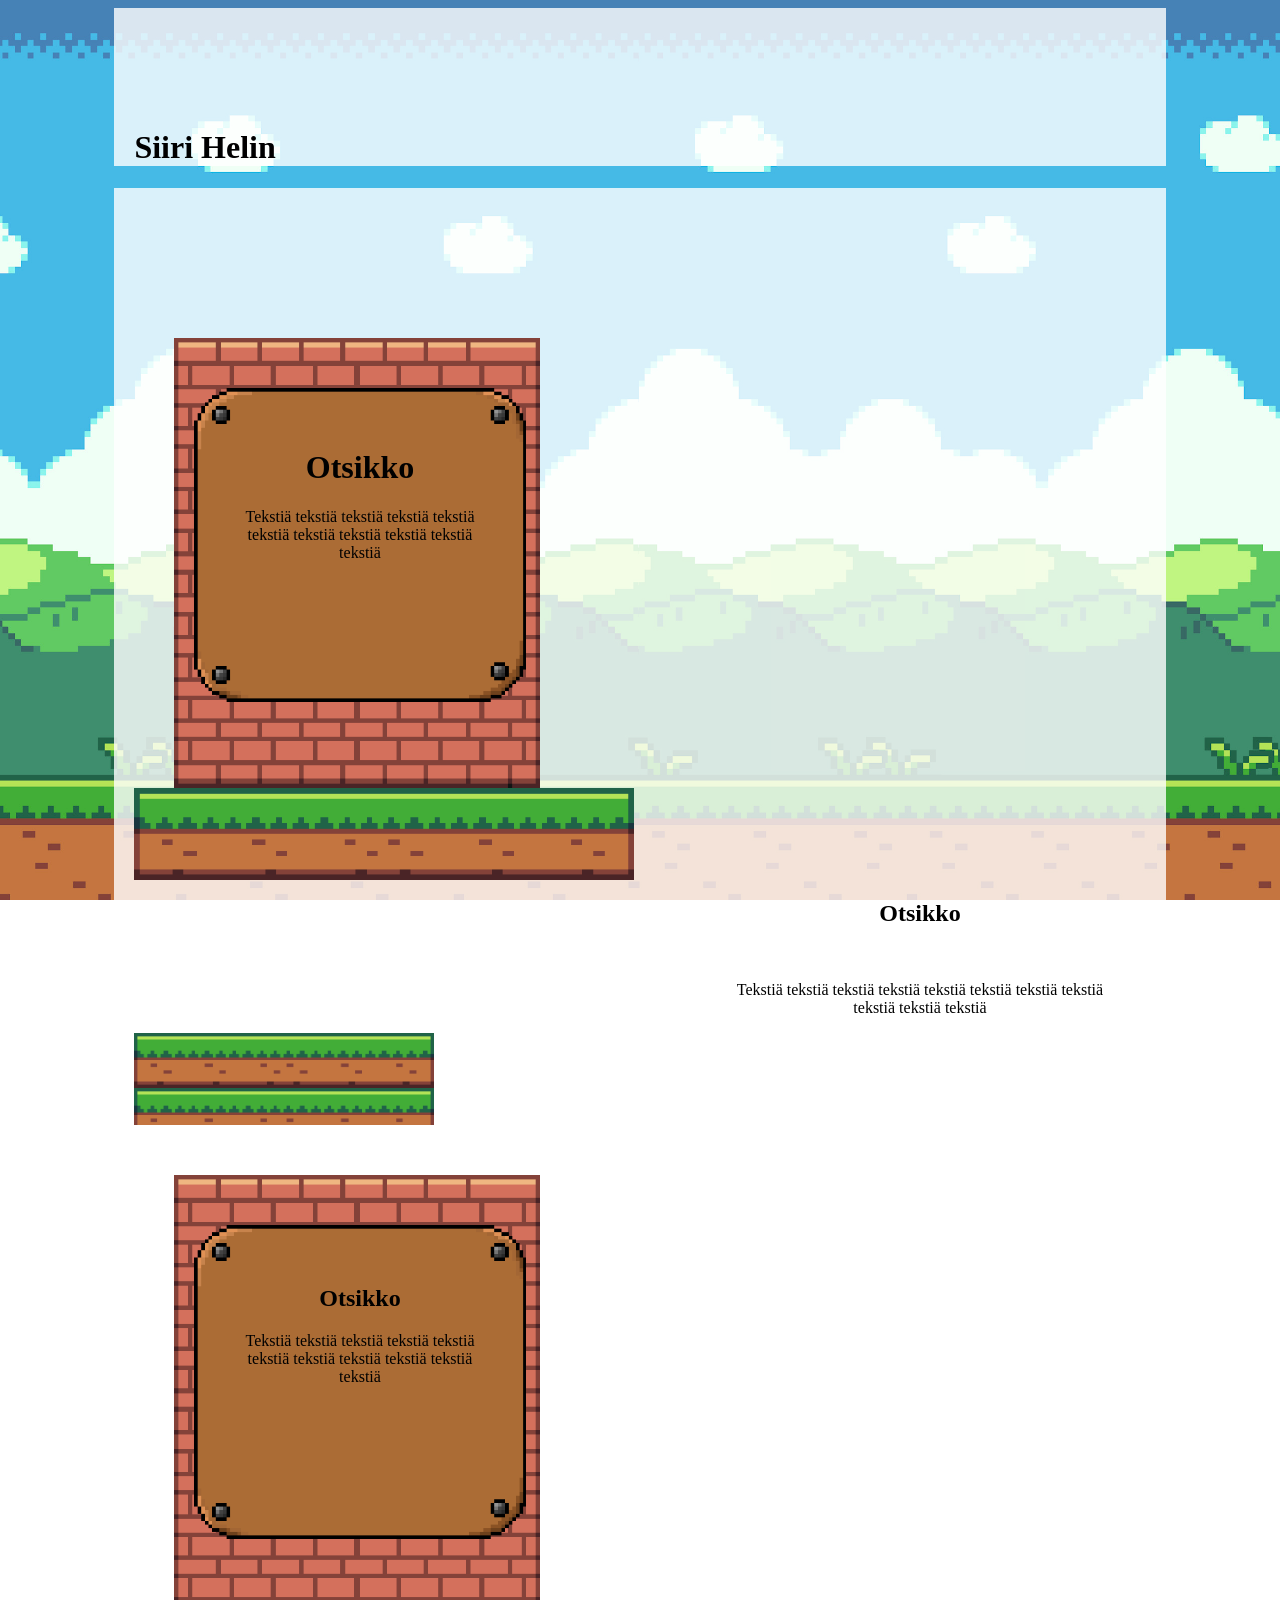
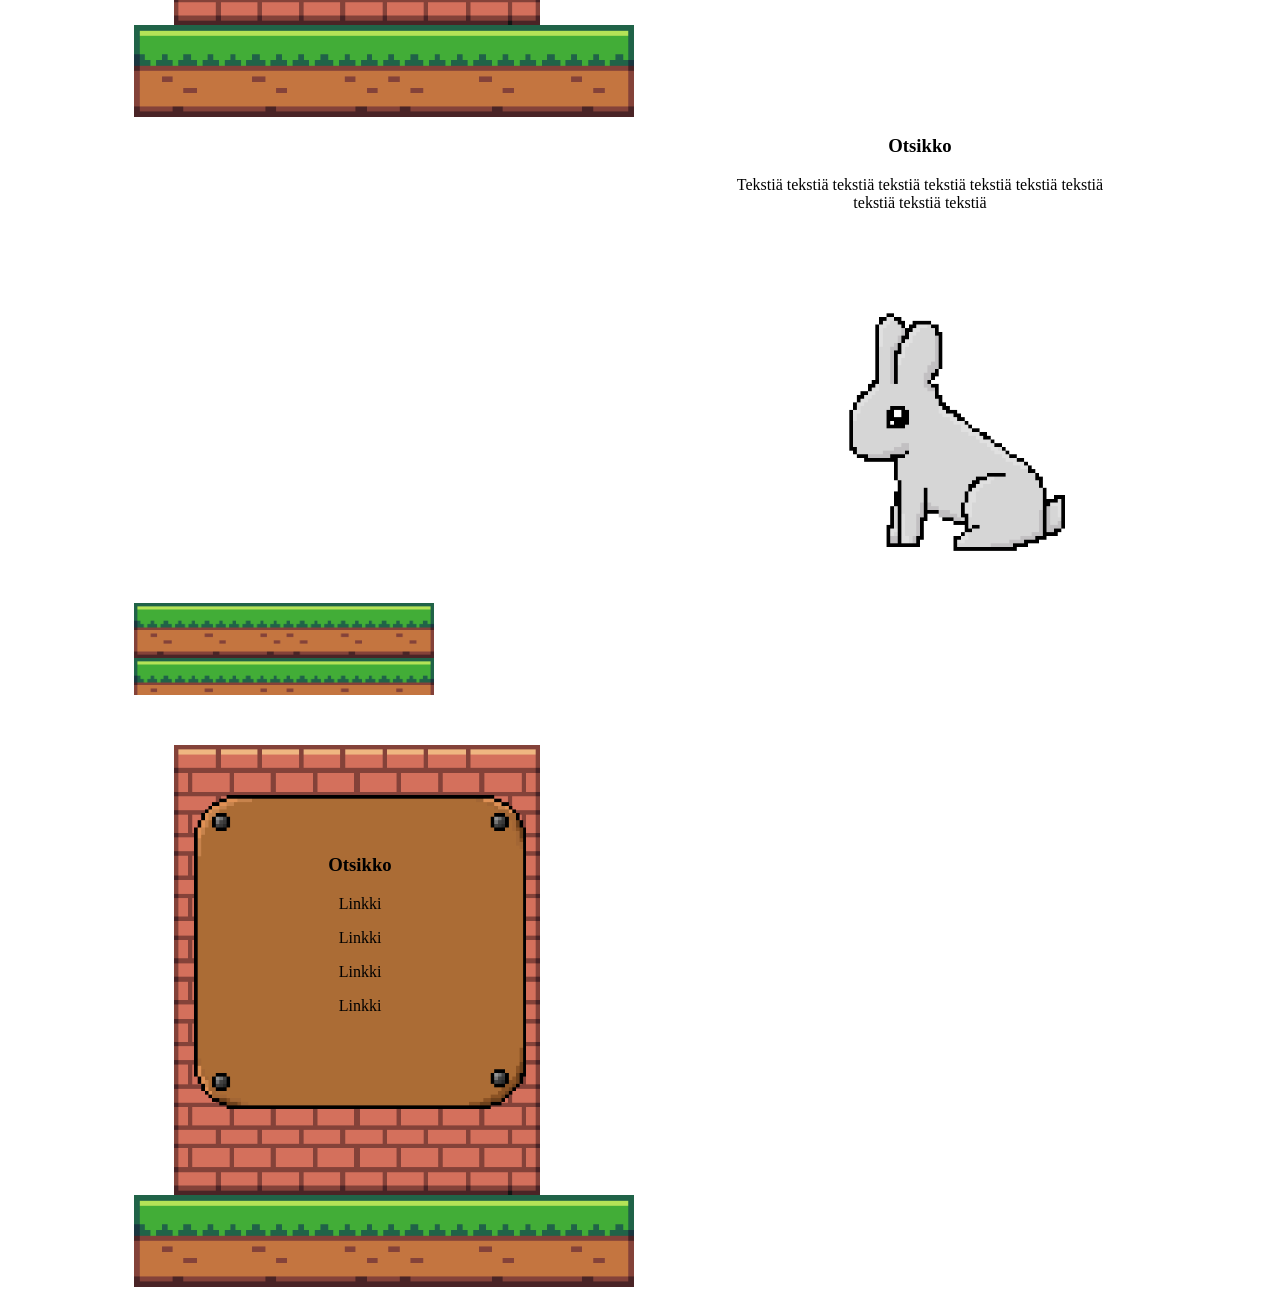
==== Index.html @ 31f758e4 "Add project files." ====
﻿<!DOCTYPE html>
<html>
<head>
    <meta charset="utf-8" />
    <title>Siiri Helin</title>
    <!--<style>
        #content div {
            margin-bottom: 30px;
        }
    </style>-->
    <script src="./lib/lax.min.js"></script>
    <script>
        window.onload = function () {
            lax.setup() // init

            const updateLax = () => {
                lax.update(window.scrollY)
                window.requestAnimationFrame(updateLax)
            }

            window.requestAnimationFrame(updateLax)
        }
    </script>
</head>
<body class="lax" id="tausta" data-lax-bg-pos-y="0 0, 10000 -10 | loop=10000">
    <link href="Taustakuvaharjoitus.css" rel="stylesheet" />
    <!--<div class="lax" id="tausta" data-lax-bg-pos-y="0 0, 1000 -800 | loop=10000">-->
        <!--<div class="parallax">
        <div class="parallax__layer parallax__layer--back">
        </div>
        <div class="parallax__layer parallax__layer--base">-->
        <div id="content" class="lax" data-lax-bg-pos-y="0 0, 10000 -10 | loop=10000" >
            <h1>Siiri Helin</h1>
        </div>
        <div id="content">
            <div id="vasen">
                <div id="badge">
                    <h1>Otsikko</h1>
                    <p class="eka">Tekstiä tekstiä tekstiä tekstiä tekstiä tekstiä tekstiä tekstiä tekstiä tekstiä tekstiä</p>
                </div>
            </div>
            <div id="vasentaso">

            </div>
            <div id="oikea">
                <h2>Otsikko</h2>
                <p class="lax" data-lax-preset="spin fadeInOut">Look at me goooooo!</p>
                <p>Tekstiä tekstiä tekstiä tekstiä tekstiä tekstiä tekstiä tekstiä tekstiä tekstiä tekstiä</p>
            </div>
            <div id="oikeataso">

            </div>
            <div id="vasen">
                <div id="badge">
                    <h2>Otsikko</h2>
                    <p>Tekstiä tekstiä tekstiä tekstiä tekstiä tekstiä tekstiä tekstiä tekstiä tekstiä tekstiä</p>
                </div>
            </div>
            <div id="vasentaso">

            </div>
            <div id="oikea">
                <h3>Otsikko</h3>
                <p>Tekstiä tekstiä tekstiä tekstiä tekstiä tekstiä tekstiä tekstiä tekstiä tekstiä tekstiä</p>
                <img id="gif" src="img/pupu.gif">
            </div>
            <div id="oikeataso">

            </div>
            <div id="vasen">
                <div id="badge">
                    <h3>Otsikko</h3>
                    <p>Linkki</p>
                    <p>Linkki</p>
                    <p>Linkki</p>
                    <p>Linkki</p>
                </div>
            </div>
            <div id="vasentaso">

            </div>
        </div>
    <!--</div>-->
    <!--</div>
    </div>-->
</body>
</html>
---- Taustakuvaharjoitus.css ----
﻿
nav {
    top: 0px;
    position: fixed;
    width: 100%;
    background-color: white;
    text-align: center;
}

#tausta {
    background-image: url(../img/tausta.jpg);
    background-position: center;
    background-size: cover;
    /*background-color: #000000;*/
    background-attachment: fixed;
    align-content: center;
}

#content {
    border-width: 20px;
    border-color: #000000;
    margin-left: auto;
    margin-right: auto;
    padding-top: 100px;
    padding-left: 20px;
    padding-right: 20px;
    background-color: rgba(255, 255, 255, 0.8);
    /*background-image: url(../img/ajatuskupla.png);*/
    background-size: contain;
    background-repeat: no-repeat;
    position: center;
    width: 80%;
}

#vasen {
    padding-top: 50px;
    margin-top: 50px;
    margin-left: 40px;
    margin-right: 600px;
    text-align: center;
    clear: left;
    background-image: url(../img/tiiliseina.png);
    background-size: contain;
    background-repeat: no-repeat;
    /*width: 410px;*/
    height: 400px;
    align-content: center;
    /*background-color: white;
    border: 3px solid #897a69;
    border-radius: 30px/30px;
    padding: 20px;
    width: 160px;
    margin-bottom: 10px;*/
}

#badge {
    margin-left: 20px;
    margin-right: 20px;
    padding: 40px;
    /*align-content: center;*/
    text-align: center;
    background-image: url(../img/badge.png);
    background-size: contain;
    background-repeat: no-repeat;
    /*width: 317px;*/
    height: 400px;
    /*background-color: white;
    border: 3px solid #897a69;
    border-radius: 30px/30px;*/
    /*padding: 20px;*/
    /*width: 160px;
    margin-bottom: 10px;*/
}

#vasentaso {
    width: 500px;
    height: 92px;
    margin-right: 600px;
    background-image: url(../img/taso.png);
    background-size: cover;
}
/*#vasen2 {
    float: left;
    clear: left;
    background-color: white;
    border: 3px solid #897a69;
    border-radius: 30px/30px;
    padding: 20px;
    width: 160px;
}*/


#palsta {
    /*float:*/
    /*width: 400px;*/
}
/*#ontop {
    visibility: visible;
    background-color: white !important;
    float: right;
    border: 3px solid #897a69;
    border-radius: 30px/30px;
    padding: 20px;
    width: 140px;
    background-color: white;
    margin-right: 20px;
    margin-top: 20px;
}*/

/*#kuvaus:first-line {
    text-align:center;
}*/

#oikea {
    margin-right: 40px;
    margin-left: 600px;
    text-align: center;
    clear: right;
    /*vertical-align: central;*/
    /*float:right;*/
    /*width: 900px;
    border: 3px solid #897a69;
    border-radius: 30px/30px;
    padding-left: 20px;
    background-color: rgba(255,255,255,0.8);*/
    /*opacity: 0.9*/
}

#oikeataso {
    width: 300px;
    height: 92px;
    background-image: url(../img/taso.png);
    background-size: contain;
}

h3 {
    text-align: center;
}

img {
    max-width: 100%;
    height: auto;
}

.kuva {
    margin-left: auto;
    margin-right: auto;
    display: block;
}
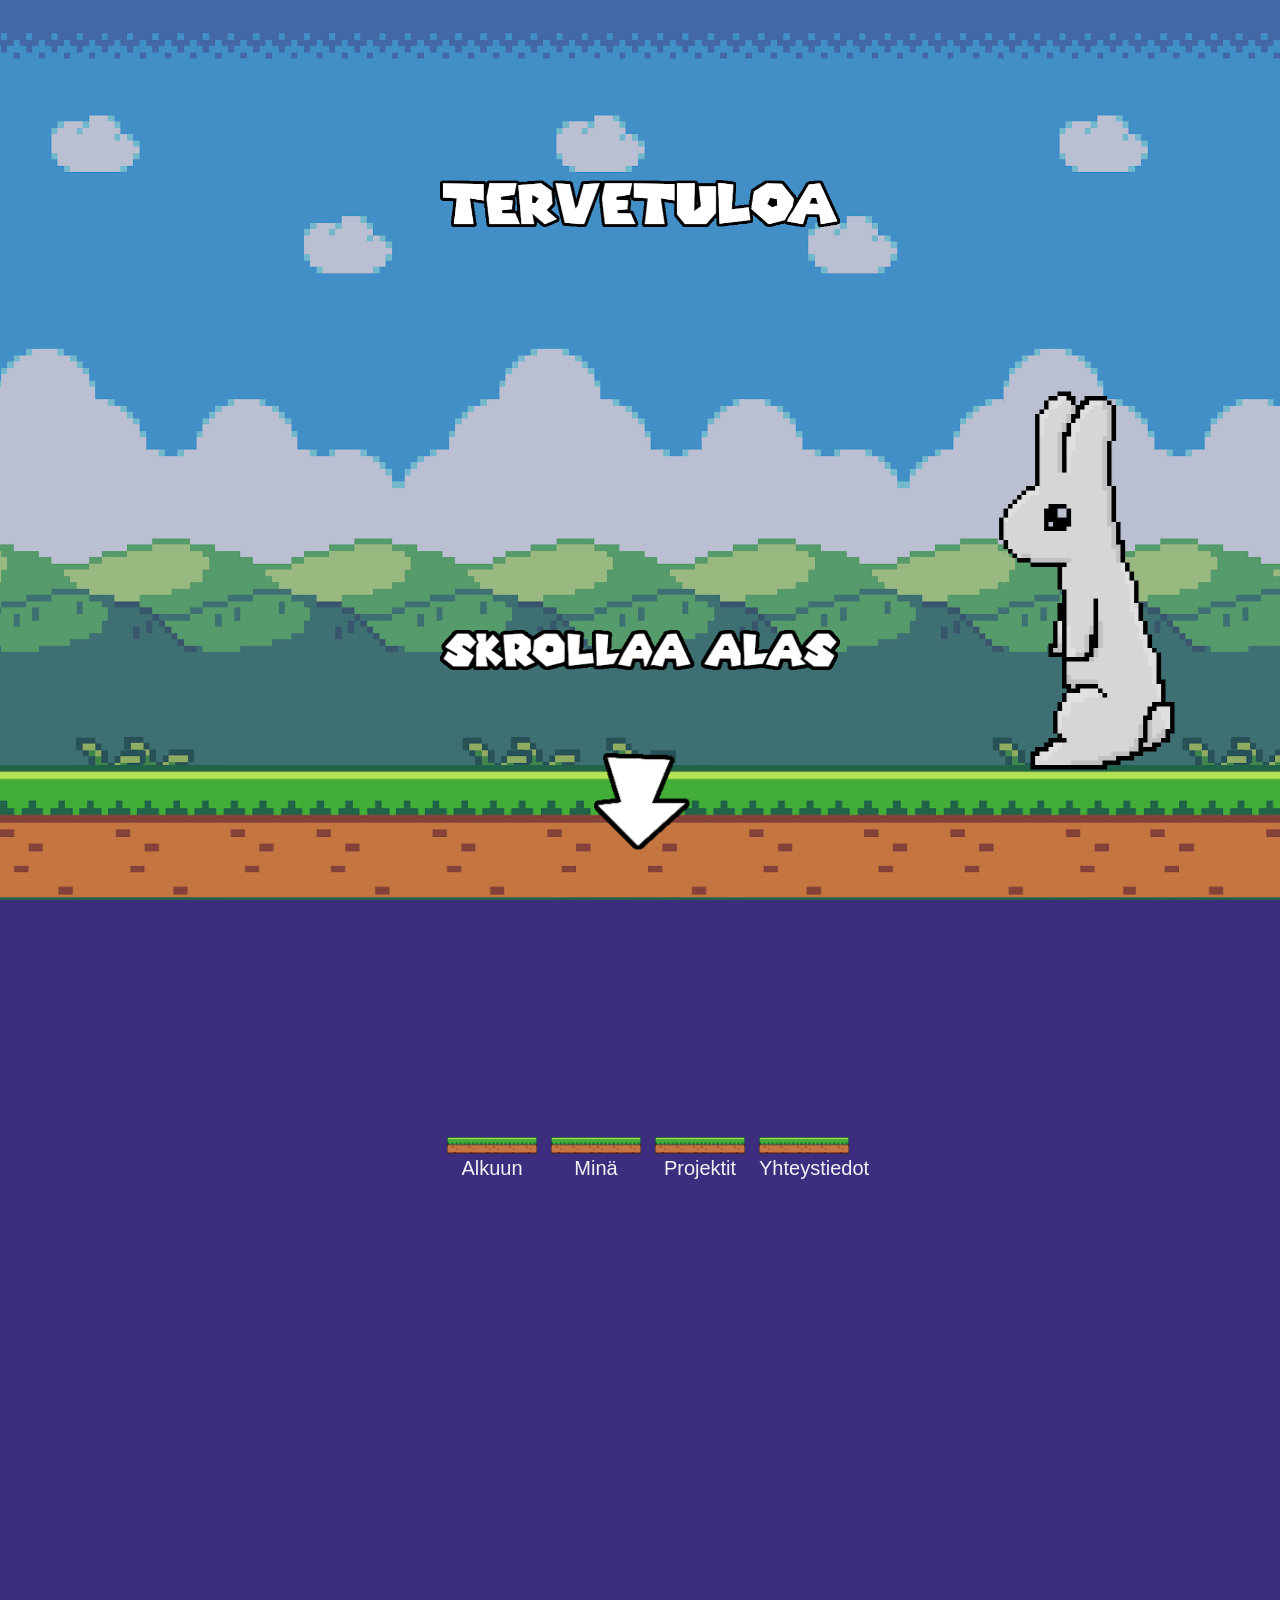
==== commit a4582e5e: "Index" ====
--- a/Index.html
+++ b/Index.html
@@ -1,87 +1,618 @@
 ﻿<!DOCTYPE html>
-<html>
+<html lang="en">
 <head>
-    <meta charset="utf-8" />
+    <meta name="viewport" content="width=device-width, initial-scale=1.0, maximum-scale=0.75, minimum-scale=0.75">
     <title>Siiri Helin</title>
-    <!--<style>
-        #content div {
-            margin-bottom: 30px;
-        }
-    </style>-->
+
+    <style>
+        /* Place the navbar at the bottom of the page, and make it stick */
+        .navbar {
+            /*background-color: #*/
+            overflow: hidden;
+            position: fixed;
+            bottom: 0;
+            width: 100%;
+            text-align: center;
+            left: calc(50vw - 150pt);
+        }
+
+            /* Style the links inside the navigation bar */
+            .navbar a {
+                background: url("img/taso.png");
+                background-size: contain;
+                background-repeat: no-repeat;
+                float: left;
+                display: block;
+                color: #f2f2f2;
+                text-align: center;
+                width: 10vh;
+                padding: 20px 0px 20px 0px;
+                margin-left: 7px;
+                margin-right: 7px;
+                text-decoration: none;
+                font-size: 20px;
+            }
+
+                /* Change the color of links on hover */
+                .navbar a:hover {
+                    background-color: #ddd;
+                    color: black;
+                }
+
+                /* Add a green background color to the active link */
+                .navbar a.active {
+                    background-color: #4CAF50;
+                    color: white;
+                }
+
+            /* Hide the link that should open and close the navbar on small screens */
+            .navbar .icon {
+                display: none;
+            }
+
+        /* When the screen is less than 600 pixels wide, hide all links, except for the first one ("Home"). Show the link that contains should open and close the navbar (.icon) */
+        @media screen and (max-width: 600px) {
+            /*.navbar a:not(:first-child) {
+                display: none;
+            }*/
+
+            /*.navbar {
+                padding-left: 0%;
+                padding-right: 0%;
+            }*/
+
+            .navbar a {
+                display: none;
+            }
+
+                .navbar a.icon {
+                    float: left;
+                    display: block;
+                }
+        }
+
+        /* The "responsive" class is added to the navbar with JavaScript when the user clicks on the icon. This class makes the navbar look good on small screens (display the links vertically instead of horizontally) */
+        @media screen and (max-width: 600px) {
+            .navbar.responsive a.icon {
+                /*position: absolute;
+                right: 0;*/
+                float: left;
+                bottom: 0;
+            }
+
+            .navbar.responsive a {
+                float: none;
+                display: block;
+                text-align: center;
+            }
+        }
+
+        body, html {
+            margin: 0;
+            padding: 0;
+            color: #F3F4F5;
+            background: #3c2d7f;
+            overflow-x: hidden;
+            height: 1000vh;
+            font-family: 'Montserrat', sans-serif;
+            text-size-adjust: none;
+            -webkit-text-size-adjust: none;
+            -moz-text-size-adjust: none;
+            -ms-text-size-adjust: none;
+        }
+
+        /*.lax {transition: transform .1s;}*/
+
+        #main {
+            opacity: 0;
+            transition: opacity 200ms;
+        }
+
+            #main.loaded {
+                opacity: 1;
+            }
+
+        #maisema {
+            width: 100vw;
+            height: 100vh;
+            background: url("img/tausta.jpg");
+            background-size: cover;
+            position: fixed;
+            opacity: 0.7;
+            top: 0;
+        }
+
+        #maa {
+            width: 100vw;
+            height: 15vh;
+            background: url("img/kävelytaso.png");
+            background-size: 250vh;
+            position: fixed;
+            /*top: 80vh;*/
+            bottom: 0vh;
+        }
+
+        #pupu {
+            width: 100vw;
+            height: 50vh;
+            background: url(img/pupu.gif) no-repeat center top;
+            background-size: 50vh;
+            background-repeat: no-repeat;
+            position: fixed;
+            top: 42vh;
+            /*bottom:2vh;*/
+            /*left: calc(70vw - 150pt);*/
+        }
+
+        #muuri {
+            width: 80vh;
+            height: 100vh;
+            background: url(img/kaksiseinää.png) no-repeat center top;
+            /*background-size: 50vh;*/
+            background-size: contain;
+            background-repeat: no-repeat;
+            position: fixed;
+            top: 17vh;
+            /*bottom:2vh;*/
+            left: calc(0 - 150pt);
+        }
+
+        #projektirpg {
+            background: url(img/projektirpg.gif) no-repeat center top;
+            width: 42vh;
+            height: 100vh;
+            /*background: url(img/korkeaseinä.png) no-repeat center top;*/
+            /*background-size: 50vh;*/
+            background-size: contain;
+            background-repeat: no-repeat;
+            position: fixed;
+            top: 7vh;
+            /*bottom:2vh;*/
+            left: calc(0 - 150pt);
+        }
+
+        #projektikanitietokanta {
+            background: url(img/kanitietokanta.png) no-repeat center top;
+            width: 42vh;
+            height: 100vh;
+            /*background: url(img/korkeaseinä.png) no-repeat center top;*/
+            /*background-size: 50vh;*/
+            background-size: contain;
+            background-repeat: no-repeat;
+            position: fixed;
+            top: 7vh;
+            /*bottom:2vh;*/
+            left: calc(0 - 150pt);
+        }
+
+        #paperi {
+            /*position:fixed;*/
+            width: 35vh;
+            height: 35vh;
+            margin-left: 43vh;
+            margin-right: auto;
+            margin-top: 7vh;
+            margin-bottom: 20vh;
+            font-size: large;
+            background: url(img/paperi.png) no-repeat center top;
+            background-size: contain;
+            background-repeat: no-repeat;
+        }
+
+        #tervetuloa {
+            width: 300pt;
+            height: 100pt;
+            background: url(img/tervetuloateksti.png) no-repeat center top;
+            background-size: contain;
+            position: fixed;
+            top: 20vh;
+            left: calc(50vw - 150pt);
+            /*z-index: 200;*/
+        }
+
+        #skrollaa {
+            width: 300pt;
+            height: 100pt;
+            background: url(img/skrollaateksti.png) no-repeat center top;
+            background-size: contain;
+            position: fixed;
+            top: 70vh;
+            left: calc(50vw - 150pt);
+            /*z-index: 200;*/
+        }
+
+        #nuoli {
+            width: 300pt;
+            height: 100pt;
+            background: url(img/nuoli.gif) no-repeat center top;
+            background-size: contain;
+            position: fixed;
+            top: 80vh;
+            left: calc(50vw - 150pt);
+            /*z-index: 200;*/
+        }
+
+        #badge {
+            /*width: 100vw;
+            height: 50vh;
+            background: url(img/badge.png) no-repeat center top;
+            background-size: 40vh 40vh;
+            background-repeat: no-repeat;
+            position: fixed;
+            top: 10vh;*/
+            text-align: center;
+            width: 30vh;
+            height: 30vh;
+            margin-left: 1vh;
+            /*margin-right: 5vh;*/
+            margin-top: 7vh;
+            padding: 3.5vh;
+            font-size: 2.2vh;
+            background: url(img/badge.png) no-repeat center top;
+            position: fixed;
+            background-size: contain;
+            background-repeat: no-repeat;
+        }
+
+        #muuriteksti {
+            /*position:fixed;*/
+            width: 35vh;
+            height: 50vh;
+            margin-left: auto;
+            margin-right: auto;
+            margin-top: 4vh;
+            font-size: 2.2vh;
+            text-align: center;
+        }
+
+        #pilvi {
+            width: 100vw;
+            height: 33vh;
+            background: url("img/pilvi.png");
+            background-size: contain;
+            background-repeat: no-repeat;
+            position: fixed;
+            top: 20vh;
+            left: calc(20vw - 150pt);
+        }
+
+        #github {
+            width: 20vh;
+            height: 20vh;
+            top: 12vh;
+            left: 11vh;
+            position: fixed;
+            /*margin-right:4vh;*/
+        }
+
+        #linkedin {
+            width: 25vh;
+            height: 20vh;
+            top: 12vh;
+            left: 26vh;
+            position: fixed;
+            margin-left: 4vh;
+        }
+
+        #puhekupla {
+            top: 12vh;
+            text-align: center;
+            width: 50vh;
+            height: 60vh;
+            margin-left: 1vh;
+            margin-top: 7vh;
+            padding: 3.5vh;
+            color: black;
+            font-size: 2.2vh;
+            background: url(img/puhekupla.png) no-repeat center top;
+            position: fixed;
+            background-size: contain;
+            background-repeat: no-repeat;
+        }
+
+        #esittelykupla {
+            top: 12vh;
+            text-align: center;
+            width: 45vh;
+            height: 60vh;
+            margin-left: 1vh;
+            margin-top: 7vh;
+            padding: 3.5vh;
+            color: black;
+            font-size: 2.2vh;
+            background: url(img/esittelykupla.png) no-repeat center top;
+            position: fixed;
+            background-size: contain;
+            background-repeat: no-repeat;
+        }
+
+        #kukaolen {
+            top: 12vh;
+            text-align: center;
+            width: 45vh;
+            height: 60vh;
+            margin-left: 1vh;
+            margin-top: 7vh;
+            padding: 3.5vh;
+            color: black;
+            font-size: 2.2vh;
+            background: url(img/vapaa-aikakupla.png) no-repeat center top;
+            position: fixed;
+            background-size: contain;
+            background-repeat: no-repeat;
+        }
+
+        #projektiesittely {
+            top: 52vh;
+            text-align: center;
+            width: 40vh;
+            height: 20vh;
+            /*margin-left: 1vh;*/
+            margin-top: 7vh;
+            padding: 3.5vh;
+            color: black;
+            font-size: 2.2vh;
+            background: url(img/projektiesittely.png) no-repeat center top;
+            position: fixed;
+            background-size: contain;
+            background-repeat: no-repeat;
+        }
+
+        #yhteystiedot {
+            top: 12vh;
+            text-align: center;
+            width: 45vh;
+            height: 60vh;
+            margin-top: 7vh;
+            padding: 3.5vh;
+            color: black;
+            font-size: 2.2vh;
+            background: url(img/juoksupuhekupla.png) no-repeat center top;
+            position: fixed;
+            background-size: contain;
+            background-repeat: no-repeat;
+        }
+
+        #taidot {
+            position: absolute;
+            top: 140%;
+            /*top: calc(100vw - 150pt);*/
+        }
+    </style>
+
     <script src="./lib/lax.min.js"></script>
+
+    <script type="text/javascript">
+        window.onload = function () {
+            document.getElementById("main").classList.add("loaded")
+
+            lax.setup()
+
+            const update = () => {
+                lax.update(window.scrollY)
+                window.requestAnimationFrame(update)
+
+            }
+
+            window.requestAnimationFrame(update)
+        }
+    </script>
     <script>
-        window.onload = function () {
-            lax.setup() // init
-
-            const updateLax = () => {
-                lax.update(window.scrollY)
-                window.requestAnimationFrame(updateLax)
-            }
-
-            window.requestAnimationFrame(updateLax)
-        }
+        window.addEventListener("resize", function () {
+            lax.updateElements()
+        });
     </script>
 </head>
-<body class="lax" id="tausta" data-lax-bg-pos-y="0 0, 10000 -10 | loop=10000">
-    <link href="Taustakuvaharjoitus.css" rel="stylesheet" />
-    <!--<div class="lax" id="tausta" data-lax-bg-pos-y="0 0, 1000 -800 | loop=10000">-->
-        <!--<div class="parallax">
-        <div class="parallax__layer parallax__layer--back">
+
+<body>
+    <div id="main">
+        <div id="header" class="section">
+
+            <div id="maisema"
+                 class="lax"
+                 data-lax-bg-pos-x="0 0, 10000 -800 | loop=10000">
+            </div>
+
+            <div id="maa"
+                 class="lax"
+                 data-lax-bg-pos-x="0 0, 7000 -8000| loop=7000">
+            </div>
+
+            <div id="pupu"
+                 data-lax-translate-x="0 350, 1200 -elw"
+                 class="lax"></div>
+
+            <div id="tervetuloa" class="lax"
+                 data-lax-translate-y="0 0, 300 -elw"></div>
+
+            <div id="skrollaa" class="lax"
+                 data-lax-translate-y="0 0, 200 500"></div>
+
+            <div id="nuoli" class="lax"
+                 data-lax-translate-y="0 0, 200 350"></div>
+
+            <div id="muuri" data-lax-translate-x="0 4000, 1300 -elw" class="lax">
+
+                <div id="badge">
+                    Hei! Nimeni on Siiri.
+                    <br />
+                    <br />
+                    Olen aloitteleva C#-ohjelmoija, jonka intohimona on peliala sekä sulautetut järjestelmät.
+                    Valmistuin AW Academyn C#.NET-luokalta joulukuussa 2019 ja työskentelen tällä hetkellä Academic Workilla
+                    Junior IT-konsulttina.
+                </div>
+                <div id="paperi"></div>
+            </div>
+
+            <!--<div id="badge"
+                 data-lax-translate-x="0 0, 360 -elw"
+                 class="lax">
+                <div id="oikealla">
+                    hihii hehee hohoo huhuu hahaa hihii hehee hohoo huhuu hahaa hihii hehee hohoo huhuu hahaa hihii hehee hohoo huhuu hahaa
+                </div>
+            </div>-->
+
+            <div id="pilvi"
+                 class="lax"
+                 data-lax-translate-x="0 8500, 1500 -elw">
+                <div id="github">
+                    <a href="https://github.com/siirilydia/">
+                        <img src="img/GitHub-Mark-120px-plus.png" no-repeat center top height="100" width="100" ; />
+                    </a>
+                </div>
+                <div id="linkedin">
+                    <a href="https://www.linkedin.com/in/siiri-helin-358a06174/">
+                        <img src="img/LI-In-Bug.png" no-repeat center top height="100" width="100" ; />
+                    </a>
+                </div>
+            </div>
+
+            <a id="taidot"></a>
+            <div id="puhekupla" data-lax-translate-x="0 7500, 1600 -elw" class="lax">
+                Minulle on tuttua:
+                <br />
+                <br />
+                <br />
+                <br />
+                <br />
+                <br />
+                <br />
+                <br />
+                <br />
+                <br />
+                <br />
+                Työn alla:
+
+            </div>
+
+            <div id="esittelykupla" data-lax-translate-x="0 5500, 2000 -elw" class="lax">
+                Päätin vaihtaa IT-alaan tehtyäni 7 vuotta töitä kokkina. Minusta tuntui usein siltä, että en pääse
+                hyödyntämään siellä kaikkea potentiaaliani. Rakastan pohtia monimutkaisia ongelmia ja löytää niihin ratkaisuja -
+                IT-ala kuulosti minulle täydelliseltä vaihtoehdolta.
+                AW Academyyn opiskelijaksi pääseminen olikin yksi elämäni suurimmista saavutuksista.
+                <br />
+                <br />
+                Kokin töistä käteen on jäänyt korkea työmoraali ja oman työpanoksen sekä vastuun arvostaminen.
+                Uusi ala tuo toki mukanaan paljon haasteita, mutta niitä minä lähdinkin jahtaamaan. En ole katunut valintaani hetkeäkään
+                ja yllätänkin itseni jatkuvasti pohtimasta, että mitä uutta voisin opetella seuraavaksi.
+                <br />
+                <br />
+            </div>
+
+            <div id="kukaolen" data-lax-translate-x="0 7000, 2400 -elw" class="lax">
+                Vapaa-aikani kuluu pääosin kotona pupuja paijaten
+                ja pelejä pelaten. Pelaan myös säännöllisesti pöytäroolipeliä kavereideni kanssa - se onkin yksi lempiharrastuksistani.
+                <br />
+                <br />
+                10 vuoden kuluttua toivon löytäväni itseni työskentelemässä joko pelien tai sulautettujen järjestelmien parissa. Minua on aina
+                kiehtonut erilaiset laitteet ja miten ne toimivat - missä kaikkialla on koodia, jota emme näe? Suosikkipelejäni pelatessa tulee
+                myös usein pohdittua, että kuinka paljon työtä tämän eteen on tehty? Ja miten hienoa olisi, jos minä olisinkin se mystinen
+                supersankari kaiken takana, joka saa asiat toimimaan kuin taikuudella!
+                <br />
+                <br />
+
+            </div>
+            <div id="projektiesittely" data-lax-translate-x="0 6000, 2700 -elw" class="lax">
+                Tässä hieman projekteistani:
+            </div>
+
+
+            <div id="projektirpg" data-lax-translate-x="0 9000, 2800 -elw" class="lax">
+                <div id="muuriteksti">
+                    <br />
+                    <h4>2D RPG-peli</h4>
+                    <br />
+                    Teknologiat:
+                    <br />
+                    <br />
+                    C#
+                    <br />
+                    Unity
+                    <br />
+                    <br />
+                    Opiskelua takana: 10 viikkoa
+                    <br />
+                    <br />
+                    <a href="https://github.com/Leftythefish/RPG-Adventure">GitHub</a>
+                    <br />
+                    <a href="2DRPG.html">Lisätietoja</a>
+                    <br />
+                </div>
+            </div>
+            <div id="projektikanitietokanta" data-lax-translate-x="0 10000, 3000 -elw" class="lax">
+                <div id="muuriteksti">
+                    <br />
+                    <h4>Tietokanta kaninkasvattajille</h4>
+                    <br />
+                    Teknologiat:
+                    <br />
+                    <br />
+                    C# MVC
+                    <br />
+                    SQL
+                    <br />
+                    Azure
+                    <br />
+                    Javascript
+                    <br />
+                    <br />
+                    Opiskelua takana: 14 viikkoa
+                    <br />
+                    <br />
+                    <a href="https://github.com/siirilydia/KaniTietoKanta">GitHub</a>
+                    <br />
+                    <!--<a href="#" name="skrollaa">Lisätietoja</a>-->
+                    <!--<a href="2DRPG.html">Lisätietoja</a>-->
+
+                    <br />
+                </div>
+            </div>
+
+            <div id="yhteystiedot" data-lax-translate-x="0 15000, 3200 -elw" class="lax">
+                <br />
+                <br />
+                <br />
+                <b>Ota yhteyttä!</b>
+                <br />
+                <br />
+                siiri.lydia@hotmail.com
+                <br />
+                <br />
+                +358408448297
+                <br />
+
+            </div>
+            <div class="navbar lax" id="myNavbar" data-lax-translate-y="100 300, 300 0">
+                <a href="javascript:void(0);" onclick="scrollPaska(0,1050)">Alkuun</a>
+                <a href="javascript:void(0);" onclick="scrollPaska(0,1828)">Minä</a>
+                <a href="javascript:void(0);" onclick="scrollPaska(0,2500)">Projektit</a>
+                <a href="javascript:void(0);" onclick="scrollPaska(0,3080)">Yhteystiedot</a>
+                <a href="javascript:void(0);" class="icon" onclick="myFunction()">Valikko</a>
+            </div>
         </div>
-        <div class="parallax__layer parallax__layer--base">-->
-        <div id="content" class="lax" data-lax-bg-pos-y="0 0, 10000 -10 | loop=10000" >
-            <h1>Siiri Helin</h1>
-        </div>
-        <div id="content">
-            <div id="vasen">
-                <div id="badge">
-                    <h1>Otsikko</h1>
-                    <p class="eka">Tekstiä tekstiä tekstiä tekstiä tekstiä tekstiä tekstiä tekstiä tekstiä tekstiä tekstiä</p>
-                </div>
-            </div>
-            <div id="vasentaso">
-
-            </div>
-            <div id="oikea">
-                <h2>Otsikko</h2>
-                <p class="lax" data-lax-preset="spin fadeInOut">Look at me goooooo!</p>
-                <p>Tekstiä tekstiä tekstiä tekstiä tekstiä tekstiä tekstiä tekstiä tekstiä tekstiä tekstiä</p>
-            </div>
-            <div id="oikeataso">
-
-            </div>
-            <div id="vasen">
-                <div id="badge">
-                    <h2>Otsikko</h2>
-                    <p>Tekstiä tekstiä tekstiä tekstiä tekstiä tekstiä tekstiä tekstiä tekstiä tekstiä tekstiä</p>
-                </div>
-            </div>
-            <div id="vasentaso">
-
-            </div>
-            <div id="oikea">
-                <h3>Otsikko</h3>
-                <p>Tekstiä tekstiä tekstiä tekstiä tekstiä tekstiä tekstiä tekstiä tekstiä tekstiä tekstiä</p>
-                <img id="gif" src="img/pupu.gif">
-            </div>
-            <div id="oikeataso">
-
-            </div>
-            <div id="vasen">
-                <div id="badge">
-                    <h3>Otsikko</h3>
-                    <p>Linkki</p>
-                    <p>Linkki</p>
-                    <p>Linkki</p>
-                    <p>Linkki</p>
-                </div>
-            </div>
-            <div id="vasentaso">
-
-            </div>
-        </div>
-    <!--</div>-->
-    <!--</div>
-    </div>-->
+    </div>
+
+
+    <script>
+        function scrollPaska(x, y) {
+            window.scrollTo(x, y);
+        }
+
+        /* Toggle between adding and removing the "responsive" class to the navbar when the user clicks on the icon */
+        function myFunction() {
+            var x = document.getElementById("myNavbar");
+            if (x.className === "navbar lax") {
+                x.className += " responsive";
+                
+            } else {
+                x.className = "navbar lax";
+            }
+
+            //myFunction();
+
+        }
+
+    </script>
+
 </body>
-</html>
+</html>
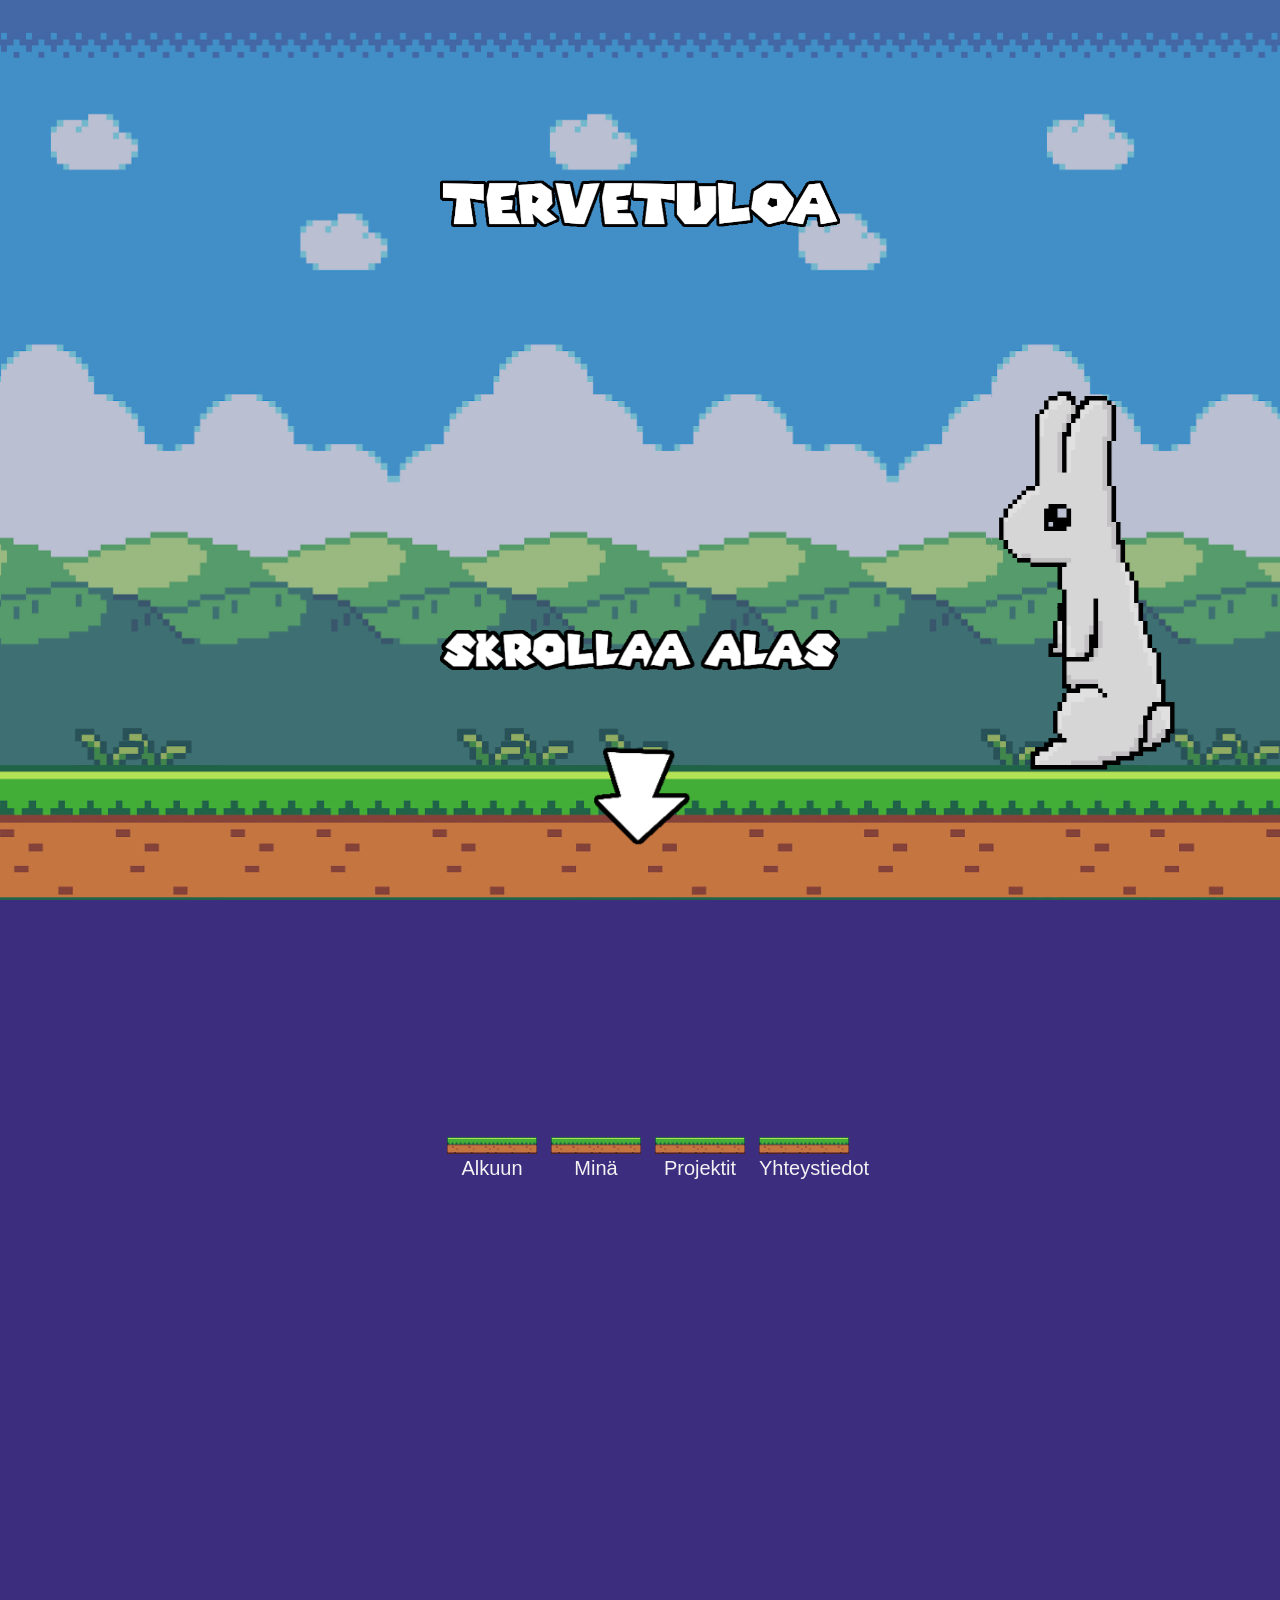
==== commit 4c032ba5: "taustaa fiksattu mobiilia varten" ====
--- a/Index.html
+++ b/Index.html
@@ -114,7 +114,7 @@
 
         #maisema {
             width: 100vw;
-            height: 100vh;
+            height: 85vh;
             background: url("img/tausta.jpg");
             background-size: cover;
             position: fixed;
@@ -594,8 +594,8 @@
 
 
     <script>
-        function scrollPaska(x, y) {
-            window.scrollTo(x, y);
+        function scrollPaska(x, a) {
+            window.scrollTo(x, a);
         }
 
         /* Toggle between adding and removing the "responsive" class to the navbar when the user clicks on the icon */
